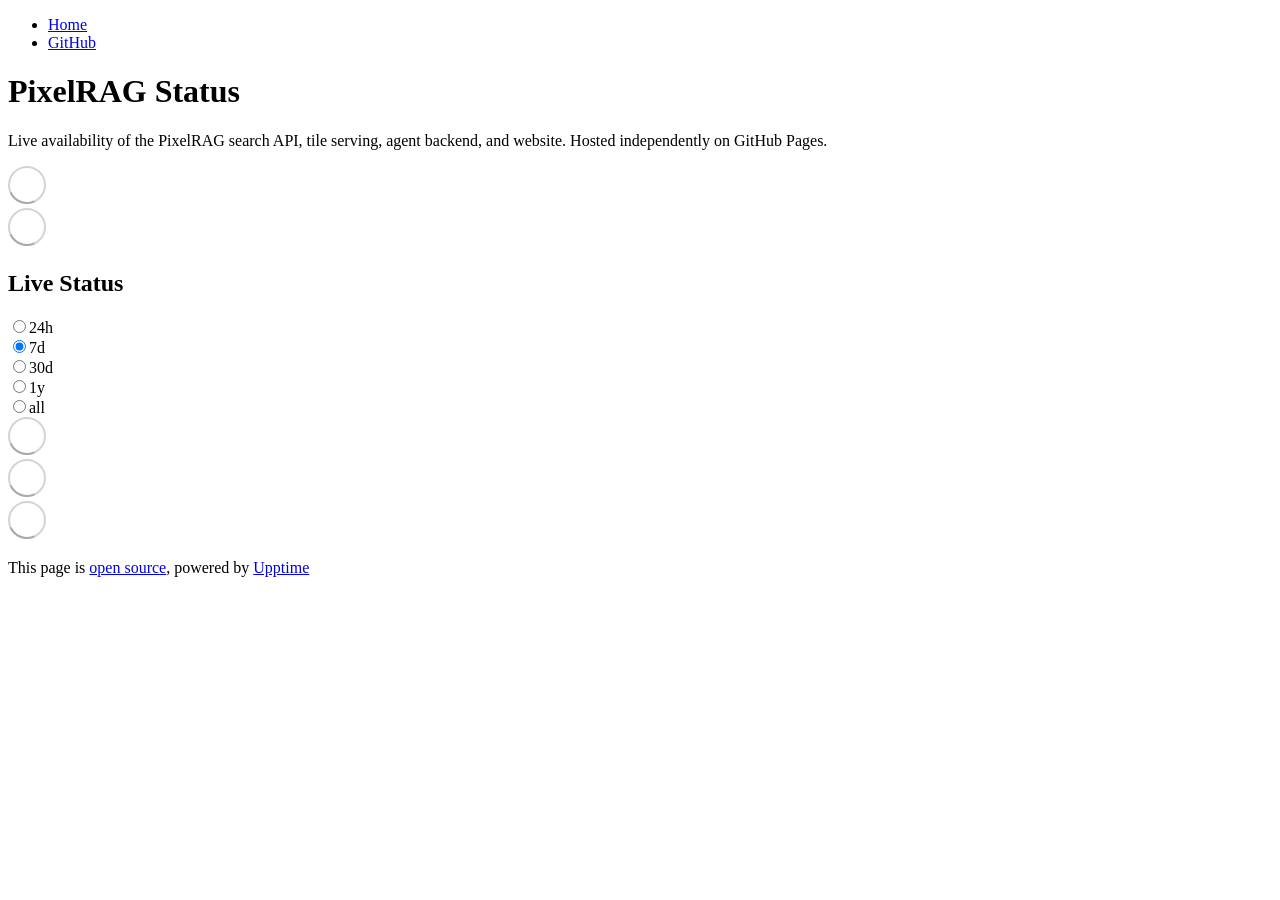
==== index.html @ 1643d757 "Deploying to gh-pages from @ StarTrail-org/PixelRAG@e189a9c3a64a260b89d57f0d96686cca55281856 🚀" ====
<!DOCTYPE html> <html lang=en> <head> <meta charset=utf-8> <meta content="width=device-width,initial-scale=1" name=viewport> <meta content=#333333 name=theme-color> <base href=/ > <link href=manifest.json rel=manifest crossorigin=use-credentials> <script>__SAPPER__={baseUrl:"",preloaded:[void 0,{}]};if('serviceWorker' in navigator)navigator.serviceWorker.register('/service-worker.js');(function(){try{eval("async function x(){}");var main="/client/client.475809f7.js"}catch(e){main="/client/legacy/client.302fe06f.js"};var s=document.createElement("script");try{new Function("if(0)import('')")();s.src=main;s.type="module";s.crossOrigin="use-credentials";}catch(e){s.src="/client/shimport@2.0.5.js";s.setAttribute("data-main",main);}document.head.appendChild(s);}());</script> <link href=client/client-31a52aa5.css rel=stylesheet><link href=client/createOctokit-a85f76c7.css rel=stylesheet><link href=client/index-b0b6455a.css rel=stylesheet> <title>PixelRAG Status</title><link href=https://status.pixelrag.ai/themes/light.css rel=stylesheet><link href=https://status.pixelrag.ai/global.css rel=stylesheet><link href=https://raw.githubusercontent.com/upptime/upptime/master/assets/upptime-icon.svg rel=icon type=image/svg><link href=/logo-192.png rel=icon type=image/png> <link href=/client/client.475809f7.js rel=modulepreload as=script crossorigin=use-credentials><link href=/client/client-31a52aa5.css rel=preload as=style><link href=/client/index.74f92a97.js rel=modulepreload as=script crossorigin=use-credentials><link href=/client/createOctokit.40c2ca49.js rel=modulepreload as=script crossorigin=use-credentials><link href=/client/inject_styles.803b7e80.js rel=modulepreload as=script crossorigin=use-credentials><link href=/client/createOctokit-a85f76c7.css rel=preload as=style><link href=/client/index-b0b6455a.css rel=preload as=style></head> <body> <div id=sapper> <nav class=svelte-a08hsz><div class="svelte-a08hsz container"> <ul class=svelte-a08hsz><li><a href=https://pixelrag.ai class=svelte-a08hsz target=_self>Home</a> <li><a href=https://github.com/StarTrail-org/PixelRAG class=svelte-a08hsz target=_self>GitHub</a> </li> </ul></div> </nav> <main class=container> <header class=svelte-ngkazm><h1>PixelRAG Status</h1> <p class="svelte-ngkazm lead">Live availability of the PixelRAG search API, tile serving, agent backend, and website. Hosted independently on GitHub Pages.</header> <section class=svelte-8lnl4f><div class="svelte-68jxue loading"><svg class=svelte-68jxue height=38 stroke=#aaa width=38 xmlns=http://www.w3.org/2000/svg><g fill=none fill-rule=evenodd><g stroke-width=2 transform="translate(1 1)"><circle cx=18 cy=18 r=18 stroke-opacity=.5></circle><path d="M36 18c0-9.94-8.06-18-18-18"><animateTransform attributeName=transform dur=1s from="0 18 18" repeatCount=indefinite to="360 18 18" type=rotate></animateTransform></path></g></g></svg></div> </section> <section class=svelte-8lnl4f><div class="svelte-68jxue loading"><svg class=svelte-68jxue height=38 stroke=#aaa width=38 xmlns=http://www.w3.org/2000/svg><g fill=none fill-rule=evenodd><g stroke-width=2 transform="translate(1 1)"><circle cx=18 cy=18 r=18 stroke-opacity=.5></circle><path d="M36 18c0-9.94-8.06-18-18-18"><animateTransform attributeName=transform dur=1s from="0 18 18" repeatCount=indefinite to="360 18 18" type=rotate></animateTransform></path></g></g></svg></div> </section> <div class="svelte-fqsq6s f changed"><h2>Live Status</h2> <form class="svelte-fqsq6s f r"><div><input class=svelte-fqsq6s id=data_day name=d type=radio value=day><label class=svelte-fqsq6s for=data_day>24h</label></div> <div><input class=svelte-fqsq6s id=data_week name=d type=radio value=week checked><label class=svelte-fqsq6s for=data_week>7d</label></div> <div><input class=svelte-fqsq6s id=data_month name=d type=radio value=month><label class=svelte-fqsq6s for=data_month>30d</label></div> <div><input class=svelte-fqsq6s id=data_year name=d type=radio value=year><label class=svelte-fqsq6s for=data_year>1y</label></div> <div><input class=svelte-fqsq6s id=data_all name=d type=radio value=all><label class=svelte-fqsq6s for=data_all>all</label></div></form></div> <section class="svelte-fqsq6s live-status"><div class="svelte-68jxue loading"><svg class=svelte-68jxue height=38 stroke=#aaa width=38 xmlns=http://www.w3.org/2000/svg><g fill=none fill-rule=evenodd><g stroke-width=2 transform="translate(1 1)"><circle cx=18 cy=18 r=18 stroke-opacity=.5></circle><path d="M36 18c0-9.94-8.06-18-18-18"><animateTransform attributeName=transform dur=1s from="0 18 18" repeatCount=indefinite to="360 18 18" type=rotate></animateTransform></path></g></g></svg></div> </section> <section><div class="svelte-68jxue loading"><svg class=svelte-68jxue height=38 stroke=#aaa width=38 xmlns=http://www.w3.org/2000/svg><g fill=none fill-rule=evenodd><g stroke-width=2 transform="translate(1 1)"><circle cx=18 cy=18 r=18 stroke-opacity=.5></circle><path d="M36 18c0-9.94-8.06-18-18-18"><animateTransform attributeName=transform dur=1s from="0 18 18" repeatCount=indefinite to="360 18 18" type=rotate></animateTransform></path></g></g></svg></div> </section> <section><div class="svelte-68jxue loading"><svg class=svelte-68jxue height=38 stroke=#aaa width=38 xmlns=http://www.w3.org/2000/svg><g fill=none fill-rule=evenodd><g stroke-width=2 transform="translate(1 1)"><circle cx=18 cy=18 r=18 stroke-opacity=.5></circle><path d="M36 18c0-9.94-8.06-18-18-18"><animateTransform attributeName=transform dur=1s from="0 18 18" repeatCount=indefinite to="360 18 18" type=rotate></animateTransform></path></g></g></svg></div></section></main> <footer class=svelte-jbr799><p>This page is <a href=https://github.com/StarTrail-org/PixelRAG>open source</a>, powered by <a href=https://upptime.js.org>Upptime</a></p> </footer></div> <script> try {
        if (typeof window !== "undefined" && window.navigator && navigator.serviceWorker) {
          navigator.serviceWorker.getRegistrations().then(function (registrations) {
            for (let registration of registrations) {
              registration.unregister();
            }
          });
        }
        if (typeof window !== "undefined" && "caches" in window) {
          caches.keys().then(function (keyList) {
            return Promise.all(
              keyList.map(function (key) {
                return caches.delete(key);
              })
            );
          });
        }
      } catch (error) {} </script>
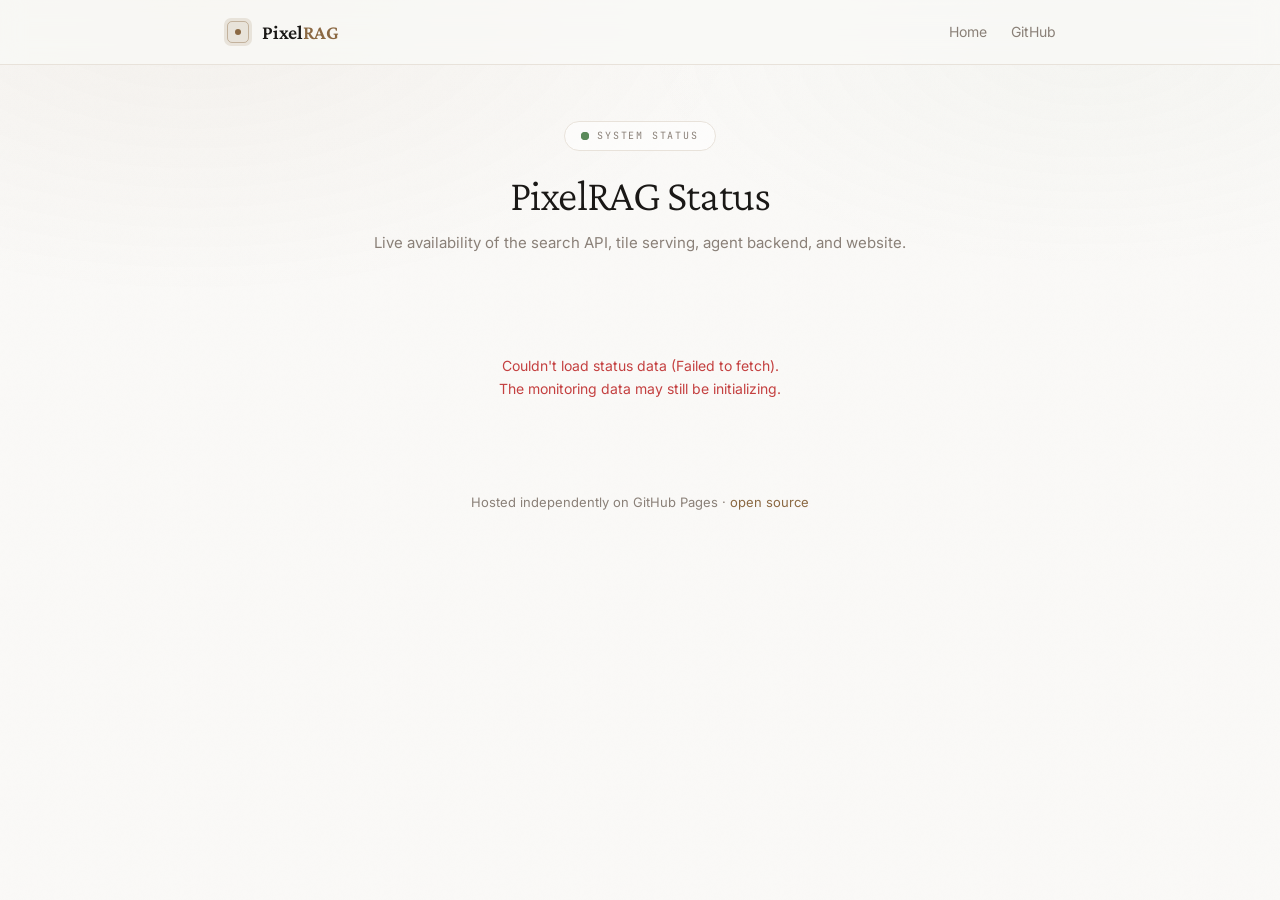
==== commit 5a1a9c38: "Deploying to gh-pages from @ StarTrail-org/PixelRAG@991fc75fbcb5e2b4ea40939664f93a8627d0c30b 🚀" ====
--- a/index.html
+++ b/index.html
@@ -1,18 +1,227 @@
-<!DOCTYPE html> <html lang=en> <head> <meta charset=utf-8> <meta content="width=device-width,initial-scale=1" name=viewport> <meta content=#333333 name=theme-color> <base href=/ > <link href=manifest.json rel=manifest crossorigin=use-credentials> <script>__SAPPER__={baseUrl:"",preloaded:[void 0,{}]};if('serviceWorker' in navigator)navigator.serviceWorker.register('/service-worker.js');(function(){try{eval("async function x(){}");var main="/client/client.475809f7.js"}catch(e){main="/client/legacy/client.302fe06f.js"};var s=document.createElement("script");try{new Function("if(0)import('')")();s.src=main;s.type="module";s.crossOrigin="use-credentials";}catch(e){s.src="/client/shimport@2.0.5.js";s.setAttribute("data-main",main);}document.head.appendChild(s);}());</script> <link href=client/client-31a52aa5.css rel=stylesheet><link href=client/createOctokit-a85f76c7.css rel=stylesheet><link href=client/index-b0b6455a.css rel=stylesheet> <title>PixelRAG Status</title><link href=https://status.pixelrag.ai/themes/light.css rel=stylesheet><link href=https://status.pixelrag.ai/global.css rel=stylesheet><link href=https://raw.githubusercontent.com/upptime/upptime/master/assets/upptime-icon.svg rel=icon type=image/svg><link href=/logo-192.png rel=icon type=image/png> <link href=/client/client.475809f7.js rel=modulepreload as=script crossorigin=use-credentials><link href=/client/client-31a52aa5.css rel=preload as=style><link href=/client/index.74f92a97.js rel=modulepreload as=script crossorigin=use-credentials><link href=/client/createOctokit.40c2ca49.js rel=modulepreload as=script crossorigin=use-credentials><link href=/client/inject_styles.803b7e80.js rel=modulepreload as=script crossorigin=use-credentials><link href=/client/createOctokit-a85f76c7.css rel=preload as=style><link href=/client/index-b0b6455a.css rel=preload as=style></head> <body> <div id=sapper> <nav class=svelte-a08hsz><div class="svelte-a08hsz container"> <ul class=svelte-a08hsz><li><a href=https://pixelrag.ai class=svelte-a08hsz target=_self>Home</a> <li><a href=https://github.com/StarTrail-org/PixelRAG class=svelte-a08hsz target=_self>GitHub</a> </li> </ul></div> </nav> <main class=container> <header class=svelte-ngkazm><h1>PixelRAG Status</h1> <p class="svelte-ngkazm lead">Live availability of the PixelRAG search API, tile serving, agent backend, and website. Hosted independently on GitHub Pages.</header> <section class=svelte-8lnl4f><div class="svelte-68jxue loading"><svg class=svelte-68jxue height=38 stroke=#aaa width=38 xmlns=http://www.w3.org/2000/svg><g fill=none fill-rule=evenodd><g stroke-width=2 transform="translate(1 1)"><circle cx=18 cy=18 r=18 stroke-opacity=.5></circle><path d="M36 18c0-9.94-8.06-18-18-18"><animateTransform attributeName=transform dur=1s from="0 18 18" repeatCount=indefinite to="360 18 18" type=rotate></animateTransform></path></g></g></svg></div> </section> <section class=svelte-8lnl4f><div class="svelte-68jxue loading"><svg class=svelte-68jxue height=38 stroke=#aaa width=38 xmlns=http://www.w3.org/2000/svg><g fill=none fill-rule=evenodd><g stroke-width=2 transform="translate(1 1)"><circle cx=18 cy=18 r=18 stroke-opacity=.5></circle><path d="M36 18c0-9.94-8.06-18-18-18"><animateTransform attributeName=transform dur=1s from="0 18 18" repeatCount=indefinite to="360 18 18" type=rotate></animateTransform></path></g></g></svg></div> </section> <div class="svelte-fqsq6s f changed"><h2>Live Status</h2> <form class="svelte-fqsq6s f r"><div><input class=svelte-fqsq6s id=data_day name=d type=radio value=day><label class=svelte-fqsq6s for=data_day>24h</label></div> <div><input class=svelte-fqsq6s id=data_week name=d type=radio value=week checked><label class=svelte-fqsq6s for=data_week>7d</label></div> <div><input class=svelte-fqsq6s id=data_month name=d type=radio value=month><label class=svelte-fqsq6s for=data_month>30d</label></div> <div><input class=svelte-fqsq6s id=data_year name=d type=radio value=year><label class=svelte-fqsq6s for=data_year>1y</label></div> <div><input class=svelte-fqsq6s id=data_all name=d type=radio value=all><label class=svelte-fqsq6s for=data_all>all</label></div></form></div> <section class="svelte-fqsq6s live-status"><div class="svelte-68jxue loading"><svg class=svelte-68jxue height=38 stroke=#aaa width=38 xmlns=http://www.w3.org/2000/svg><g fill=none fill-rule=evenodd><g stroke-width=2 transform="translate(1 1)"><circle cx=18 cy=18 r=18 stroke-opacity=.5></circle><path d="M36 18c0-9.94-8.06-18-18-18"><animateTransform attributeName=transform dur=1s from="0 18 18" repeatCount=indefinite to="360 18 18" type=rotate></animateTransform></path></g></g></svg></div> </section> <section><div class="svelte-68jxue loading"><svg class=svelte-68jxue height=38 stroke=#aaa width=38 xmlns=http://www.w3.org/2000/svg><g fill=none fill-rule=evenodd><g stroke-width=2 transform="translate(1 1)"><circle cx=18 cy=18 r=18 stroke-opacity=.5></circle><path d="M36 18c0-9.94-8.06-18-18-18"><animateTransform attributeName=transform dur=1s from="0 18 18" repeatCount=indefinite to="360 18 18" type=rotate></animateTransform></path></g></g></svg></div> </section> <section><div class="svelte-68jxue loading"><svg class=svelte-68jxue height=38 stroke=#aaa width=38 xmlns=http://www.w3.org/2000/svg><g fill=none fill-rule=evenodd><g stroke-width=2 transform="translate(1 1)"><circle cx=18 cy=18 r=18 stroke-opacity=.5></circle><path d="M36 18c0-9.94-8.06-18-18-18"><animateTransform attributeName=transform dur=1s from="0 18 18" repeatCount=indefinite to="360 18 18" type=rotate></animateTransform></path></g></g></svg></div></section></main> <footer class=svelte-jbr799><p>This page is <a href=https://github.com/StarTrail-org/PixelRAG>open source</a>, powered by <a href=https://upptime.js.org>Upptime</a></p> </footer></div> <script> try {
-        if (typeof window !== "undefined" && window.navigator && navigator.serviceWorker) {
-          navigator.serviceWorker.getRegistrations().then(function (registrations) {
-            for (let registration of registrations) {
-              registration.unregister();
-            }
-          });
-        }
-        if (typeof window !== "undefined" && "caches" in window) {
-          caches.keys().then(function (keyList) {
-            return Promise.all(
-              keyList.map(function (key) {
-                return caches.delete(key);
-              })
-            );
-          });
-        }
-      } catch (error) {} </script> +<!DOCTYPE html>
+<html lang="en">
+<head>
+<meta charset="utf-8">
+<meta name="viewport" content="width=device-width, initial-scale=1">
+<title>PixelRAG Status</title>
+<meta name="description" content="Live availability of the PixelRAG search API, tile serving, agent backend, and website.">
+<link rel="preconnect" href="https://fonts.googleapis.com">
+<link rel="preconnect" href="https://fonts.gstatic.com" crossorigin>
+<link href="https://fonts.googleapis.com/css2?family=Crimson+Pro:ital,wght@0,300;0,400;0,500;1,400&family=Inter:wght@400;500;600&family=JetBrains+Mono:wght@400;500&display=swap" rel="stylesheet">
+<style>
+  :root {
+    --bg: #faf9f7; --fg: #1a1816; --muted: #8a8078; --secondary: #3a3530;
+    --card: #ffffff; --border: #e8e2da; --accent: #8b6943;
+    --up: #5a8a5a; --down: #c44040; --degraded: #c08a3a;
+    --serif: "Crimson Pro", Georgia, serif;
+    --sans: "Inter", system-ui, sans-serif;
+    --mono: "JetBrains Mono", ui-monospace, monospace;
+  }
+  * { margin: 0; padding: 0; box-sizing: border-box; }
+  body {
+    background: var(--bg); color: var(--fg); font-family: var(--sans);
+    font-size: 14px; line-height: 1.6; min-height: 100vh;
+    position: relative; -webkit-font-smoothing: antialiased;
+  }
+  body::before {
+    content: ''; position: fixed; inset: 0; z-index: -2; pointer-events: none;
+    background:
+      radial-gradient(ellipse 80% 60% at 15% 0%, rgba(139,105,67,0.06), transparent 55%),
+      radial-gradient(ellipse 70% 50% at 85% 5%, rgba(150,170,140,0.05), transparent 50%);
+  }
+  body::after {
+    content: ''; position: fixed; inset: 0; z-index: -1; pointer-events: none; opacity: 0.4;
+    background-image: url("data:image/svg+xml,%3Csvg viewBox='0 0 256 256' xmlns='http://www.w3.org/2000/svg'%3E%3Cfilter id='n'%3E%3CfeTurbulence type='fractalNoise' baseFrequency='0.85' numOctaves='3' stitchTiles='stitch'/%3E%3C/filter%3E%3Crect width='256' height='256' filter='url(%23n)' opacity='0.04'/%3E%3C/svg%3E");
+    background-size: 200px 200px;
+  }
+  nav {
+    position: sticky; top: 0; z-index: 50; backdrop-filter: blur(12px);
+    background: rgba(250,249,247,0.7); border-bottom: 1px solid var(--border);
+  }
+  nav .inner {
+    max-width: 880px; margin: 0 auto; height: 64px; padding: 0 24px;
+    display: flex; align-items: center; justify-content: space-between;
+  }
+  .logo { display: flex; align-items: center; gap: 10px; text-decoration: none; color: var(--fg); }
+  .logo-mark {
+    position: relative; width: 28px; height: 28px;
+    display: flex; align-items: center; justify-content: center;
+  }
+  .logo-mark span:nth-child(1) { position: absolute; inset: 0; border-radius: 7px; background: rgba(139,105,67,0.15); }
+  .logo-mark span:nth-child(2) { position: absolute; inset: 3px; border-radius: 5px; border: 1px solid rgba(139,105,67,0.4); }
+  .logo-mark span:nth-child(3) { width: 6px; height: 6px; border-radius: 50%; background: var(--accent); }
+  .logo-name { font-family: var(--serif); font-size: 20px; font-weight: 600; letter-spacing: -0.01em; }
+  .logo-name b { color: var(--accent); font-weight: 600; }
+  .nav-links { display: flex; gap: 24px; }
+  .nav-links a { color: var(--muted); text-decoration: none; font-size: 14px; transition: color .2s; }
+  .nav-links a:hover { color: var(--fg); }
+
+  main { max-width: 880px; margin: 0 auto; padding: 56px 24px 80px; }
+  .head { text-align: center; margin-bottom: 40px; }
+  .pill {
+    display: inline-flex; align-items: center; gap: 8px; font-family: var(--mono);
+    font-size: 10px; text-transform: uppercase; letter-spacing: 0.18em;
+    border: 1px solid var(--border); border-radius: 999px; padding: 6px 16px;
+    color: var(--muted); margin-bottom: 20px; background: rgba(255,255,255,0.5);
+  }
+  .dot { width: 8px; height: 8px; border-radius: 50%; position: relative; }
+  .dot.up { background: var(--up); }
+  .dot.down { background: var(--down); }
+  .dot.degraded { background: var(--degraded); }
+  .dot.up::after {
+    content: ''; position: absolute; inset: 0; border-radius: 50%;
+    background: var(--up); animation: ping 2s cubic-bezier(0,0,.2,1) infinite;
+  }
+  @keyframes ping { 75%,100% { transform: scale(2.4); opacity: 0; } }
+  h1 { font-family: var(--serif); font-weight: 300; font-size: 44px; line-height: 1.1; letter-spacing: -0.02em; }
+  .sub { color: var(--muted); margin-top: 12px; font-size: 15px; }
+
+  .banner {
+    display: flex; align-items: center; gap: 12px; justify-content: center;
+    border: 1px solid var(--border); border-radius: 16px; padding: 18px 24px;
+    background: var(--card); margin-bottom: 36px; font-size: 16px; font-weight: 500;
+  }
+  .banner .dot { width: 10px; height: 10px; }
+  .banner.up { border-color: rgba(90,138,90,0.3); }
+  .banner.down { border-color: rgba(196,64,64,0.3); }
+  .banner.degraded { border-color: rgba(192,138,58,0.3); }
+
+  .services { display: flex; flex-direction: column; gap: 14px; }
+  .service {
+    border: 1px solid var(--border); border-radius: 16px; padding: 20px 22px; background: var(--card);
+  }
+  .service-top { display: flex; align-items: center; gap: 10px; margin-bottom: 4px; }
+  .service-name { font-family: var(--serif); font-size: 19px; font-weight: 500; }
+  .service-status { margin-left: auto; display: flex; align-items: center; gap: 7px; font-size: 13px; font-weight: 500; }
+  .service-status.up { color: var(--up); }
+  .service-status.down { color: var(--down); }
+  .service-meta { display: flex; gap: 20px; color: var(--muted); font-size: 12.5px; margin-bottom: 14px; }
+  .service-meta b { color: var(--secondary); font-weight: 600; font-variant-numeric: tabular-nums; }
+  .bars { display: flex; gap: 2px; height: 32px; }
+  .bar { flex: 1; border-radius: 2px; min-width: 0; }
+  .bar.up { background: #cfe0cf; } .bar.up:hover { background: var(--up); }
+  .bar.warn { background: #ecd9b0; } .bar.warn:hover { background: var(--degraded); }
+  .bar.down { background: #e8b8b8; } .bar.down:hover { background: var(--down); }
+  .bar.none { background: var(--border); }
+  .bar { transition: background .15s; }
+  .bars-legend { display: flex; justify-content: space-between; color: var(--muted); font-family: var(--mono); font-size: 9px; margin-top: 6px; text-transform: uppercase; letter-spacing: .08em; }
+
+  .updated { text-align: center; color: var(--muted); font-size: 12px; margin-top: 32px; font-family: var(--mono); }
+  footer { text-align: center; color: var(--muted); font-size: 13px; margin-top: 16px; }
+  footer a { color: var(--accent); text-decoration: none; }
+  footer a:hover { text-decoration: underline; }
+  .loading, .error { text-align: center; color: var(--muted); padding: 60px 0; }
+  .error { color: var(--down); }
+  .skeleton { animation: pulse 1.4s ease-in-out infinite; }
+  @keyframes pulse { 0%,100% { opacity: 1; } 50% { opacity: .5; } }
+</style>
+</head>
+<body>
+<nav>
+  <div class="inner">
+    <a class="logo" href="https://pixelrag.ai">
+      <span class="logo-mark"><span></span><span></span><span></span></span>
+      <span class="logo-name">Pixel<b>RAG</b></span>
+    </a>
+    <div class="nav-links">
+      <a href="https://pixelrag.ai">Home</a>
+      <a href="https://github.com/StarTrail-org/PixelRAG" target="_blank" rel="noopener">GitHub</a>
+    </div>
+  </div>
+</nav>
+
+<main>
+  <div class="head">
+    <div class="pill"><span class="dot up"></span> System Status</div>
+    <h1>PixelRAG Status</h1>
+    <p class="sub">Live availability of the search API, tile serving, agent backend, and website.</p>
+  </div>
+
+  <div id="content">
+    <div class="loading skeleton">Loading status…</div>
+  </div>
+
+  <div class="updated" id="updated"></div>
+  <footer>
+    Hosted independently on GitHub Pages ·
+    <a href="https://github.com/StarTrail-org/PixelRAG" target="_blank" rel="noopener">open source</a>
+  </footer>
+</main>
+
+<script>
+const SUMMARY_URL = "https://raw.githubusercontent.com/StarTrail-org/PixelRAG/main/history/summary.json";
+const DAYS = 90;
+
+function fmtTime(ms) {
+  if (ms == null) return "—";
+  return ms < 1000 ? ms + " ms" : (ms / 1000).toFixed(2) + " s";
+}
+
+function dayBars(dailyMinutesDown) {
+  const bars = [];
+  const today = new Date();
+  for (let i = DAYS - 1; i >= 0; i--) {
+    const d = new Date(today);
+    d.setDate(d.getDate() - i);
+    const key = d.toISOString().slice(0, 10);
+    const down = (dailyMinutesDown && dailyMinutesDown[key]) || 0;
+    let cls = "up", label = "No downtime";
+    if (down > 0 && down < 30) { cls = "warn"; label = down + " min down"; }
+    else if (down >= 30) { cls = "down"; label = down + " min down"; }
+    bars.push(`<div class="bar ${cls}" title="${key}: ${label}"></div>`);
+  }
+  return bars.join("");
+}
+
+function render(services) {
+  const allUp = services.every(s => s.status === "up");
+  const anyDown = services.some(s => s.status === "down");
+  const overall = allUp ? "up" : anyDown ? "down" : "degraded";
+  const overallText = allUp ? "All systems operational"
+    : anyDown ? "Partial system outage" : "Degraded performance";
+
+  let html = `<div class="banner ${overall}"><span class="dot ${overall}"></span>${overallText}</div>`;
+  html += `<div class="services">`;
+  for (const s of services) {
+    const up = s.status === "up";
+    html += `
+      <div class="service">
+        <div class="service-top">
+          <span class="service-name">${s.name}</span>
+          <span class="service-status ${up ? "up" : "down"}">
+            <span class="dot ${up ? "up" : "down"}"></span>${up ? "Operational" : "Down"}
+          </span>
+        </div>
+        <div class="service-meta">
+          <span>Uptime <b>${s.uptime || "—"}</b></span>
+          <span>Avg response <b>${fmtTime(s.time)}</b></span>
+        </div>
+        <div class="bars">${dayBars(s.dailyMinutesDown)}</div>
+        <div class="bars-legend"><span>${DAYS} days ago</span><span>today</span></div>
+      </div>`;
+  }
+  html += `</div>`;
+  document.getElementById("content").innerHTML = html;
+  const now = new Date();
+  document.getElementById("updated").textContent =
+    "Last checked " + now.toLocaleString();
+}
+
+async function load() {
+  try {
+    const res = await fetch(SUMMARY_URL + "?t=" + Date.now(), { cache: "no-store" });
+    if (!res.ok) throw new Error("HTTP " + res.status);
+    const data = await res.json();
+    if (!Array.isArray(data) || data.length === 0) throw new Error("no data");
+    render(data);
+  } catch (e) {
+    document.getElementById("content").innerHTML =
+      `<div class="error">Couldn't load status data (${e.message}).<br>The monitoring data may still be initializing.</div>`;
+  }
+}
+
+load();
+setInterval(load, 60000); // refresh every minute from committed data (no GitHub API)
+</script>
+</body>
+</html>
